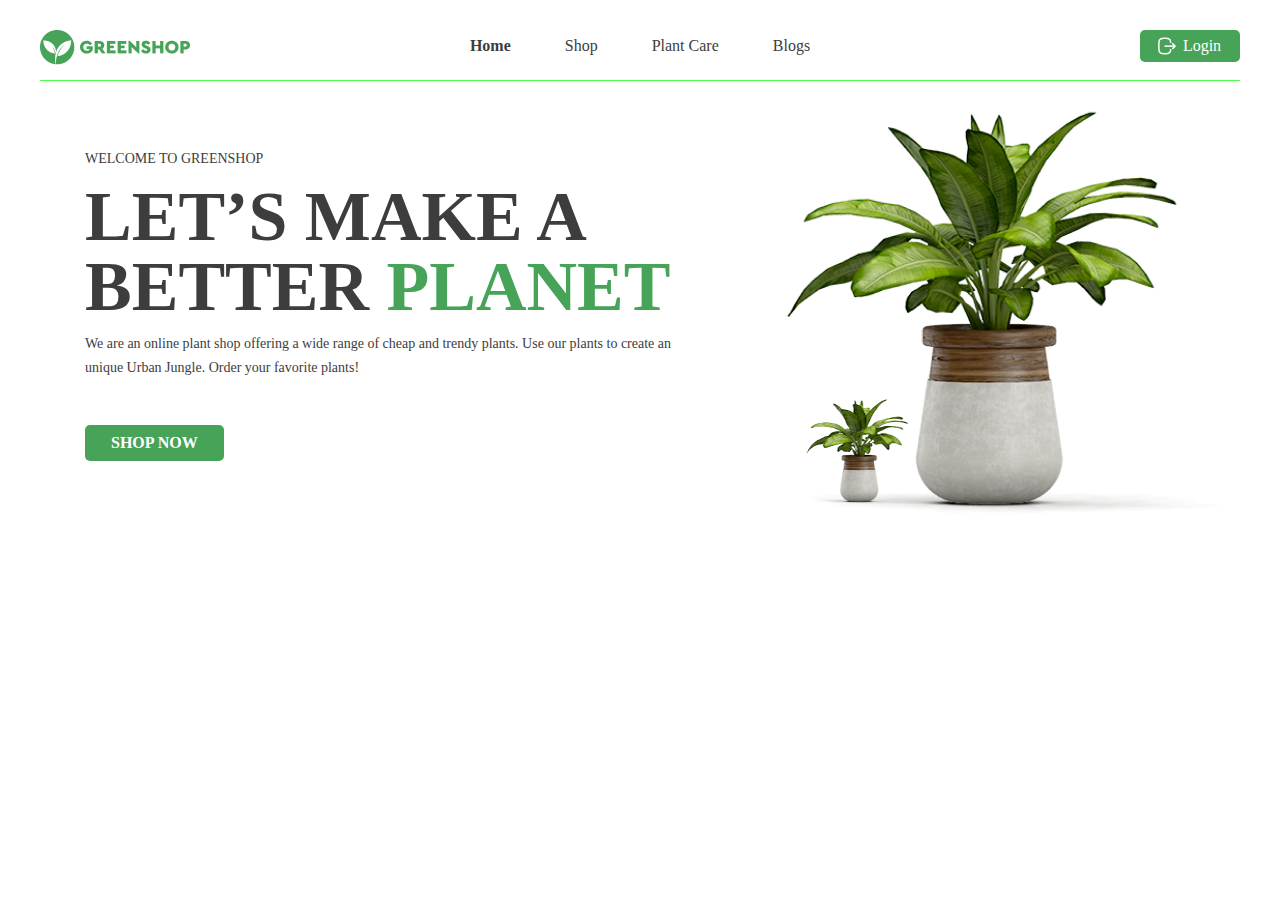
==== index.html @ 7f9ef65c "lesson 6 init" ====
<!DOCTYPE html>
<html lang="en">
  <head>
    <meta charset="UTF-8" />
    <meta name="viewport" content="width=device-width, initial-scale=1.0" />
    <title>Document</title>
    <link rel="stylesheet" type="text/css" href="css/reset.css" />
    <link rel="stylesheet" type="text/css" href="css/style.css" />
  </head>
  <body>
    <header class="header">
      <div class="container header-container">
        <a href="#" class="header-logo"
          ><img src="images/logo.png" alt="greenshop"
        /></a>
        <ul class="header-list">
          <li><a href="#" class="active">Home</a></li>
          <li><a href="#">Shop</a></li>
          <li><a href="#">Plant Care</a></li>
          <li><a href="#">Blogs</a></li>
        </ul>
        <a href="registration.html" class="header-btn"><span>Login</span></a>
      </div>
    </header>

    <div class="main container">
      <div class="main_title">
        <h1>Welcome to GreenShop</h1>
        <h2>Let’s Make a Better <span>Planet</span></h2>
        <p>
          We are an online plant shop offering a wide range of cheap and trendy
          plants. Use our plants to create an unique Urban Jungle. Order your
          favorite plants!
        </p>
        <a href="#" class="main_btn">SHOP NOW</a>
      </div>
      <div class="main_img"><img src="images/flower.png" alt="flowers" /></div>
    </div>
  </body>
</html>
---- css/style.css ----
* {
  box-sizing: border-box;
}

.container{
  width: 1200px;
  margin: 0 auto;
  color: #3D3D3D;
}

body a{
  color: #3D3D3D;
}


.header-logo, .header-list, .header-list li,  .header-btn{
  display: inline-block;
  font-size: 16px;
  vertical-align: top;
}

.header-container{
  font-size: 0;
  padding: 30px 0 12px;
  border-bottom: 1px solid rgb(79, 253, 79);
}

.header-list{
  width: 150px;
}

.header-list{
  margin-top: 8px;
  width: 950px;
  text-align: center;
}

.header-btn{
  width: 100px;
  text-decoration: none;
  background: #46A358;
  color:white;
  padding: 8px 17px 8px 41px;
  border-radius: 5px;
  text-align: center;
  background-image: url("../images/Logout.png");
  background-repeat: no-repeat;
  background-position: 17px;
}

.header-btn:hover{
  background-color: #00ffd5;
}

ul li .active{
  font-weight: bold;
}



ul li a{
  margin-right: 50px;
  text-decoration: none;
}

ul li a:hover{
  padding-bottom: 25px;
  border-bottom: 2px solid #46A358;
}

.main>div{
  display:inline-block;
}

.main_title{
  width: 700px;
}

.main_img{
  width: 500px;
}

.main{
  font-size: 0;
}

.main_title h1{
font-size: 14px;
text-transform: uppercase;
line-height: 16px;
}

.main_title h2{
font-size: 70px;
text-transform: uppercase;
font-weight: 900;
line-height: 70px;
margin-top: 15px;
}

.main_title h2 span{
  color:#46A358;
} 

.main_title p{
font-size: 14px;
line-height: 24px;
margin-top: 10px;
}

.main_title a{
  font-size: 16px;
  background-color: #46A358;
  color:white;
  padding: 10px 26px;
  border-radius: 5px;
  text-align: center;
  font-weight: 700;
  text-decoration: none;
}

.main_btn{
  display: inline-block;
  margin-top: 45px;
}

.main_title a:hover{
  background-color: #00ffd5;
}

.main_title{
  vertical-align: top;
  padding: 70px 45px 0px 45px;
}
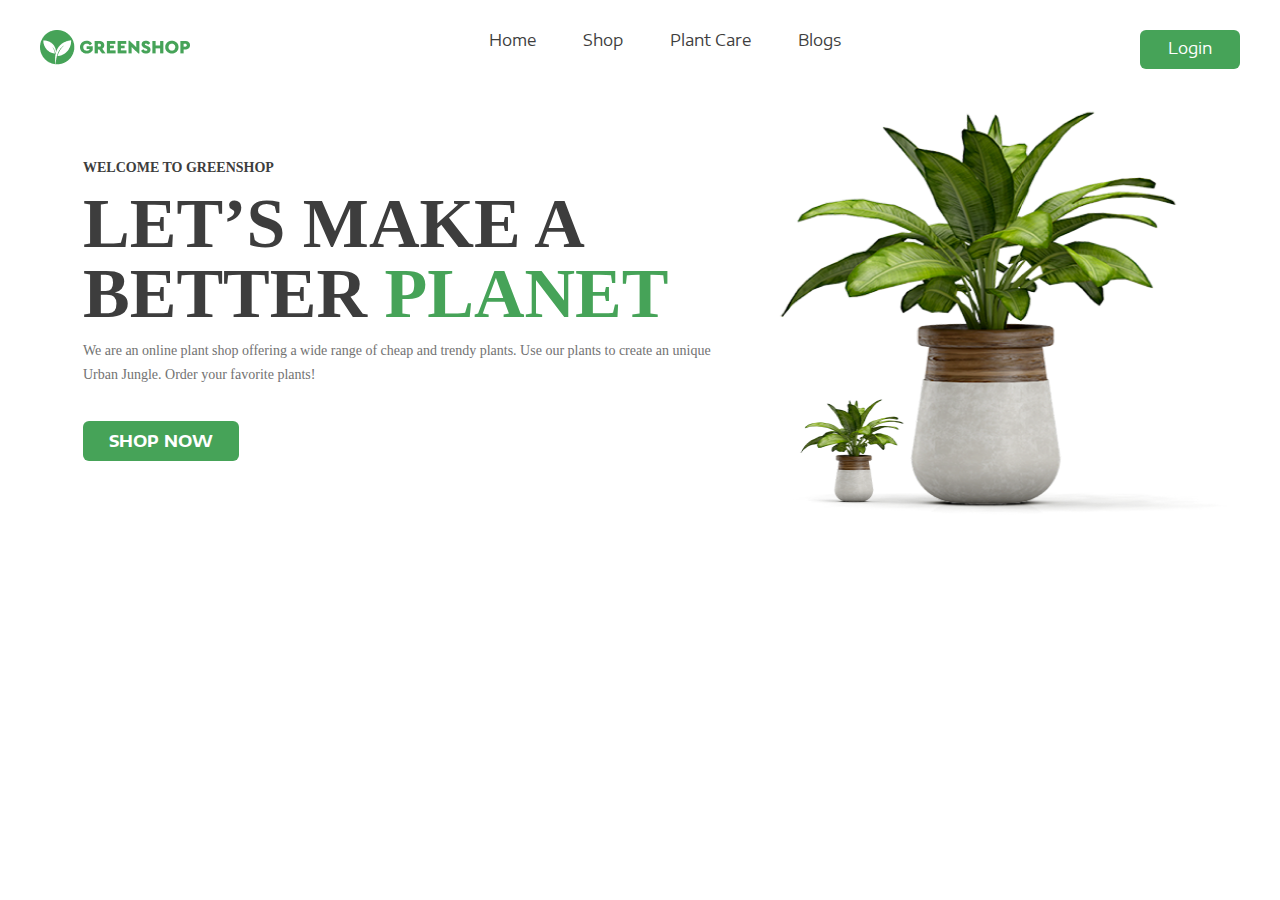
==== commit 446459cc: "init 10 homework" ====
--- a/index.html
+++ b/index.html
@@ -16,17 +16,32 @@
         <ul class="header-list">
           <li><a href="#" class="active">Home</a></li>
           <li><a href="#">Shop</a></li>
-          <li><a href="#">Plant Care</a></li>
+          <li><a href="#">Plant Care</a>
+            <ul class="list">
+              <li><a href="#">Drainage</a></li>
+              <li><a href="#">Fungicides</a></li>
+              <li><a href="#">Fertilizer</a></li>
+              <li><a href="#">Priming</a>
+                <ul class="list_2">
+                  <li><a href="#">Universal</a></li>
+                  <li><a href="#">For Ficus</a></li>
+                  <li><a href="#">For Cacti</a></li>
+                  <li><a href="#">For Citrus</a></li>
+                  <li><a href="#">For those in bloom</a></li>
+                  <li><a href="#">For Orchids</a></li>
+                </ul>
+              </li>
+            </ul></li>
           <li><a href="#">Blogs</a></li>
         </ul>
-        <a href="registration.html" class="header-btn"><span>Login</span></a>
+        <a href="registration.html" class="header-btn">Login</a>
       </div>
     </header>
 
     <div class="main container">
       <div class="main_title">
-        <h1>Welcome to GreenShop</h1>
-        <h2>Let’s Make a Better <span>Planet</span></h2>
+        <h1 class="main_small_title">Welcome to GreenShop</h1>
+        <h2 class="main_big_title">Let’s Make a Better <span>Planet</span></h2>
         <p>
           We are an online plant shop offering a wide range of cheap and trendy
           plants. Use our plants to create an unique Urban Jungle. Order your
@@ -34,7 +49,7 @@
         </p>
         <a href="#" class="main_btn">SHOP NOW</a>
       </div>
-      <div class="main_img"><img src="images/flower.png" alt="flowers" /></div>
+      <div class="main_img"><img src="images/flower.png" alt="flowers"  width="507px" height="450px"/></div>
     </div>
   </body>
 </html>
--- a/css/style.css
+++ b/css/style.css
@@ -1,6 +1,31 @@
 * {
   box-sizing: border-box;
 }
+
+@font-face{
+  font-family: 'Encode';
+  src:url("../fonts/encode/EncodeSansExpanded-Regular.woff2") format("woff2");
+  font-weight: 400;
+  font-style: normal;
+  font-display: swap;
+}
+
+@font-face{
+  font-family: 'Encode';
+  src:url("../fonts/encode/EncodeSansExpanded-Bold.woff2") format("woff2");
+  font-weight: 700;
+  font-style: normal;
+  font-display: swap;
+}
+
+@font-face{
+  font-family: 'Roboto';
+  src:url("../fonts/roboto/Roboto-Regular.woff2") format("woff2");
+  font-weight: 400;
+  font-style: normal;
+  font-display: swap;
+}
+
 
 .container{
   width: 1200px;
@@ -9,126 +34,146 @@
 }
 
 body a{
+  font-weight: 400;
+  font-family: 'Encode';
+  font-size: 16px;
   color: #3D3D3D;
+  line-height: 20px;  
 }
 
 
-.header-logo, .header-list, .header-list li,  .header-btn{
-  display: inline-block;
-  font-size: 16px;
-  vertical-align: top;
+.header-container{
+  display: flex;
+  padding: 30px 0 12px 0;
+  justify-content: space-between;
 }
 
-.header-container{
-  font-size: 0;
-  padding: 30px 0 12px;
-  border-bottom: 1px solid rgb(79, 253, 79);
+.header-list > li > a:hover{
+  color: #1A712A;
+}
+
+.header-list > li:hover{
+  border-bottom: 1px solid green;
 }
 
 .header-list{
-  width: 150px;
+  display: flex;
+  gap: 47px;
 }
 
-.header-list{
-  margin-top: 8px;
-  width: 950px;
-  text-align: center;
+.header-list > li{
+  position: relative;
 }
 
-.header-btn{
-  width: 100px;
-  text-decoration: none;
-  background: #46A358;
-  color:white;
-  padding: 8px 17px 8px 41px;
-  border-radius: 5px;
-  text-align: center;
-  background-image: url("../images/Logout.png");
-  background-repeat: no-repeat;
-  background-position: 17px;
+.header-list > li > .list{
+  background-color: #EDF6EE;
+  min-width: 188px;
+  position: absolute;
+  top: 100%;
+	right: -75%;
+  display: none;
 }
 
-.header-btn:hover{
-  background-color: #00ffd5;
+.header-list > li > .list > li > .list_2{
+  background-color: #EDF6EE;
+  min-width: 188px;
+  position: absolute;
+  top: 75%;
+	right: 100%;
+  display: none;
 }
 
-ul li .active{
-  font-weight: bold;
+.header-list > li:hover > .list {
+  display: block;
+}
+
+.header-list > li > .list > li:hover > .list_2{
+  display: block;
 }
 
 
 
-ul li a{
-  margin-right: 50px;
+.header-list > li > .list > li > a, .header-list > li > .list > li > .list_2 > li > a{
+  padding: 8px 0 8px 14px;
+  display: block;
+}
+
+.header-list > li > .list > li{
+  
+}
+
+.header-list > li > .list > li > a:hover, .header-list > li > .list > li > .list_2 > li > a:hover{
+  background-color: #1A712A;
+  color: white;
+  font-weight: 700;
+}
+
+
+
+.header-container a{
   text-decoration: none;
 }
 
-ul li a:hover{
-  padding-bottom: 25px;
-  border-bottom: 2px solid #46A358;
+
+.header-btn
+{
+  color: white;
+  background-color: #46A358;
+  padding: 8px 15px;
+  border-radius: 6px;
+  font-size: 16px;
+  font-weight: 400;
+  width: 100px;
+  text-align: center;
 }
 
-.main>div{
-  display:inline-block;
+/*MAIN STYLES*/
+
+.main{
+  display: flex;
 }
 
-.main_title{
-  width: 700px;
+.main_title {
+  padding: 80px 0 80px 43px;
+}
+.main_small_title {
+  text-transform: uppercase;
+  font-size: 14px;
+  font-weight: 700;
+}
+.main_big_title {
+  margin-top: 14px;
+  font-size: 70px;
+  font-weight: 700;
+  text-transform: uppercase;
 }
 
-.main_img{
-  width: 500px;
+.main_title p{
+  font-size: 14px;
+  color: #727272;
+  line-height: 24px;
+  font-weight: 400;
+  margin-top: 10px;
+  margin-bottom: 44px;
 }
 
-.main{
-  font-size: 0;
+.main_title span{
+  color: #46A358  ;
 }
 
-.main_title h1{
-font-size: 14px;
-text-transform: uppercase;
-line-height: 16px;
+.main_btn {
+  text-decoration: none;
+  color: white;
+  background-color: #46A358 ;
+  padding: 10px 26px;
+  text-align: center;
+  border-radius: 6px;
+  font-weight: 700;
 }
 
-.main_title h2{
-font-size: 70px;
-text-transform: uppercase;
-font-weight: 900;
-line-height: 70px;
-margin-top: 15px;
+.main_btn:hover{
+  background-color: aqua;
 }
 
-.main_title h2 span{
-  color:#46A358;
-} 
-
-.main_title p{
-font-size: 14px;
-line-height: 24px;
-margin-top: 10px;
-}
-
-.main_title a{
-  font-size: 16px;
-  background-color: #46A358;
-  color:white;
-  padding: 10px 26px;
-  border-radius: 5px;
-  text-align: center;
-  font-weight: 700;
-  text-decoration: none;
-}
-
-.main_btn{
-  display: inline-block;
-  margin-top: 45px;
-}
-
-.main_title a:hover{
-  background-color: #00ffd5;
-}
-
-.main_title{
-  vertical-align: top;
-  padding: 70px 45px 0px 45px;
+.main_img {
 }